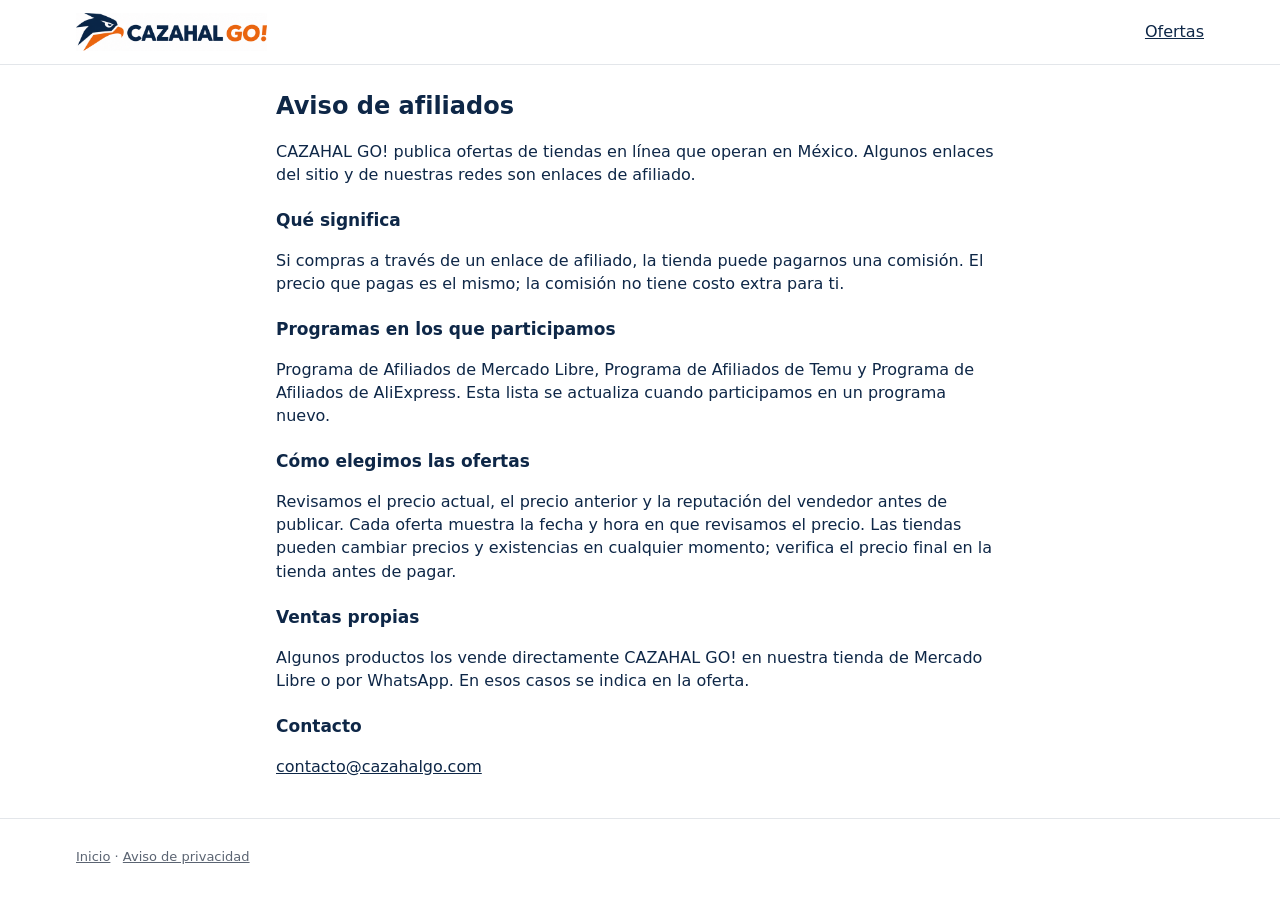
==== aviso-de-afiliados.html @ 28705930 "Portal CAZAHAL GO! v1.2: 71 ofertas, cupones, tiendas" ====
<!DOCTYPE html>
<html lang="es-MX">
<head>
<meta charset="utf-8"><meta name="viewport" content="width=device-width, initial-scale=1">
<title>Aviso de afiliados | CAZAHAL GO!</title>
<meta name="description" content="Cómo gana dinero CAZAHAL GO! y qué significan los enlaces de afiliado.">
<link rel="canonical" href="https://cazahalgo.com/aviso-de-afiliados.html">
<link rel="icon" href="img/favicon.ico"><link rel="stylesheet" href="estilos.css">
</head>
<body>
<header class="top"><div class="wrap top-in"><a href="/" class="logo"><img src="img/logo.png" alt="CAZAHAL GO!" width="302" height="60"></a><nav class="redes"><a href="/">Ofertas</a></nav></div></header>
<main class="wrap legal">
<h1>Aviso de afiliados</h1>
<p>CAZAHAL GO! publica ofertas de tiendas en línea que operan en México. Algunos enlaces del sitio y de nuestras redes son enlaces de afiliado.</p>
<h2>Qué significa</h2>
<p>Si compras a través de un enlace de afiliado, la tienda puede pagarnos una comisión. El precio que pagas es el mismo; la comisión no tiene costo extra para ti.</p>
<h2>Programas en los que participamos</h2>
<p>Programa de Afiliados de Mercado Libre, Programa de Afiliados de Temu y Programa de Afiliados de AliExpress. Esta lista se actualiza cuando participamos en un programa nuevo.</p>
<h2>Cómo elegimos las ofertas</h2>
<p>Revisamos el precio actual, el precio anterior y la reputación del vendedor antes de publicar. Cada oferta muestra la fecha y hora en que revisamos el precio. Las tiendas pueden cambiar precios y existencias en cualquier momento; verifica el precio final en la tienda antes de pagar.</p>
<h2>Ventas propias</h2>
<p>Algunos productos los vende directamente CAZAHAL GO! en nuestra tienda de Mercado Libre o por WhatsApp. En esos casos se indica en la oferta.</p>
<h2>Contacto</h2>
<p><a href="mailto:contacto@cazahalgo.com">contacto@cazahalgo.com</a></p>
</main>
<footer class="pie"><div class="wrap"><p><a href="/">Inicio</a> · <a href="aviso-de-privacidad.html">Aviso de privacidad</a></p></div></footer>
</body>
</html>
---- estilos.css ----
.hero{background:radial-gradient(circle at 85% 40%,#fde6d6 0,#fff 42%),#fff;border-bottom:1px solid var(--linea)}
.hero-in{display:flex;align-items:center;gap:28px;padding:30px 16px 26px}
.eyebrow{display:inline-block;font-family:Bahnschrift,"Segoe UI Variable Display","Segoe UI",system-ui,sans-serif;font-weight:600;font-size:13px;letter-spacing:.12em;text-transform:uppercase;color:var(--naranja);margin-bottom:8px}
.hero h1{font-family:Bahnschrift,"Segoe UI Variable Display","Segoe UI",system-ui,sans-serif;font-weight:700;font-size:46px;line-height:1.05;letter-spacing:-.01em;margin:0 0 12px;color:var(--navy)}
.hero h1 span{color:var(--naranja)}
.hero p{margin:0 0 18px;color:var(--gris);max-width:600px;font-size:17px}
.masc-wrap{flex:0 0 auto}
.masc{width:190px;height:auto;display:block}
.buscar input{width:100%;max-width:560px;font:inherit;font-size:16px;padding:14px 16px;border:2px solid var(--navy);border-radius:12px;outline:none;box-shadow:0 4px 14px rgba(14,39,71,.08)}
.datos{list-style:none;padding:0;margin:16px 0 0;display:flex;gap:10px;flex-wrap:wrap;font-size:13px;color:var(--gris)}
.datos li{background:#fff;border:1px solid var(--linea);border-radius:10px;padding:6px 12px}
.datos b{color:var(--navy);font-family:Bahnschrift,"Segoe UI",system-ui,sans-serif;font-size:19px;margin-right:2px}
.conf-in strong::before{content:"\2713  ";color:var(--naranja)}
.bloque h2,.unete h2{font-family:Bahnschrift,"Segoe UI",system-ui,sans-serif;font-weight:700}
:root{--navy:#0E2747;--navy2:#16365f;--naranja:#F26B1D;--rojo:#E02D2D;--verde:#1f8a4c;--gris:#5b6472;--linea:#e3e6ea;--fondo:#f6f7f9}
*{box-sizing:border-box}
html{scroll-behavior:smooth}
body{margin:0;font-family:"Segoe UI",system-ui,-apple-system,Roboto,Arial,sans-serif;color:var(--navy);background:#fff;line-height:1.45}
a{color:var(--navy)}
.sr{position:absolute;width:1px;height:1px;overflow:hidden;clip:rect(0 0 0 0)}
.wrap{max-width:1160px;margin:0 auto;padding:0 16px}
.top{border-bottom:1px solid var(--linea);background:#fff;position:sticky;top:0;z-index:20}
.top-in{display:flex;align-items:center;justify-content:space-between;height:64px;gap:12px}
.logo img{height:38px;width:auto;display:block}
.menu{display:flex;gap:16px;align-items:center}
.menu a{text-decoration:none;font-weight:600;font-size:15px}
.pill{display:inline-block;min-width:20px;padding:0 6px;border-radius:10px;background:var(--naranja);color:#fff;font-size:12px;text-align:center}
.hero-txt{flex:1}
.buscar input:focus{border-color:var(--naranja)}
.confianza{background:var(--navy);color:#fff}
.conf-in{display:grid;grid-template-columns:repeat(4,1fr);gap:12px;padding:12px 16px}
.conf-in div{display:flex;flex-direction:column;font-size:13px}
.conf-in strong{font-size:14px;color:#fff}
.conf-in span{color:#c9d3e0}
.barra{display:flex;justify-content:space-between;align-items:center;flex-wrap:wrap;gap:10px;margin:18px 0 6px}
.filtros{display:flex;flex-wrap:wrap;gap:8px}
.filtros button{border:1px solid var(--linea);background:#fff;color:var(--navy);padding:7px 14px;border-radius:18px;font:inherit;font-size:14px;cursor:pointer}
.filtros button[aria-pressed="true"]{background:var(--navy);color:#fff;border-color:var(--navy)}
.orden{display:flex;gap:6px;align-items:center;font-size:13px;color:var(--gris)}
.orden select{font:inherit;font-size:14px;padding:6px 8px;border:1px solid var(--linea);border-radius:6px;color:var(--navy);background:#fff}
.aviso-af{font-size:13px;color:var(--gris);margin:6px 0 14px}
.grid{display:grid;grid-template-columns:repeat(auto-fill,minmax(225px,1fr));gap:16px;margin-bottom:28px}
.oferta{border:1px solid var(--linea);border-radius:10px;display:flex;flex-direction:column;overflow:hidden;background:#fff;position:relative;transition:box-shadow .15s,transform .15s}
.oferta:hover{box-shadow:0 6px 18px rgba(14,39,71,.12);transform:translateY(-2px)}
.oferta .foto{aspect-ratio:1/1;background:#fff;display:flex;align-items:center;justify-content:center;border-bottom:1px solid var(--linea)}
.oferta .foto img{max-width:86%;max-height:86%;object-fit:contain}
.nivel{position:absolute;top:8px;left:8px;font-size:11px;font-weight:700;padding:3px 7px;border-radius:4px;color:#fff;background:var(--navy)}
.nivel.n3{background:var(--rojo)}.nivel.n2{background:var(--naranja)}
.guardar{position:absolute;top:6px;right:6px;width:34px;height:34px;border-radius:50%;border:1px solid var(--linea);background:#fff;cursor:pointer;font-size:18px;line-height:1;color:var(--gris)}
.guardar[aria-pressed="true"]{color:var(--rojo);border-color:var(--rojo)}
.oferta .cuerpo{padding:12px;display:flex;flex-direction:column;gap:6px;flex:1}
.tienda{font-size:12px;font-weight:700;text-transform:uppercase;letter-spacing:.04em;color:var(--gris);display:flex;gap:6px;align-items:center;flex-wrap:wrap}
.tag{font-size:10px;font-weight:700;padding:1px 5px;border-radius:3px;border:1px solid var(--linea);color:var(--gris);text-transform:none;letter-spacing:0}
.tag.af{border-color:var(--verde);color:var(--verde)}
.oferta h3{font-size:15px;font-weight:600;margin:0;display:-webkit-box;-webkit-line-clamp:2;-webkit-box-orient:vertical;overflow:hidden;min-height:2.9em}
.precios{display:flex;align-items:baseline;gap:8px;flex-wrap:wrap}
.precio{font-size:22px;font-weight:700}
.antes{font-size:13px;color:var(--gris);text-decoration:line-through}
.desc{background:var(--rojo);color:#fff;font-size:12px;font-weight:700;padding:2px 6px;border-radius:4px}
.ahorro{font-size:13px;color:var(--verde);font-weight:600}
.fecha{font-size:12px;color:var(--gris)}
.fecha.vieja{color:var(--rojo)}
.botones{margin-top:auto;display:flex;flex-direction:column;gap:6px;padding-top:6px}
.btn{display:block;text-align:center;text-decoration:none;font-weight:700;font-size:14px;padding:10px;border-radius:8px;border:0;cursor:pointer;font-family:inherit}
.btn.ir{background:var(--naranja);color:#fff}
.btn.ir:hover{background:#d95a10}
.btn.sec{border:1px solid var(--navy);color:var(--navy);background:#fff}
.compartir{display:flex;gap:6px}
.compartir a,.compartir button{flex:1;font-size:12px;padding:6px;border:1px solid var(--linea);border-radius:6px;background:#fff;color:var(--gris);text-decoration:none;text-align:center;cursor:pointer;font-family:inherit}
.vacio{color:var(--gris)}
.bloque{margin:28px 0}
.bloque h2{font-size:22px;margin:0 0 2px}
.sub{color:var(--gris);font-size:14px;margin:0 0 14px}
.cupones{display:grid;grid-template-columns:repeat(auto-fill,minmax(250px,1fr));gap:12px}
.cupon{border:2px dashed var(--naranja);border-radius:10px;padding:14px;display:flex;flex-direction:column;gap:6px}
.cupon .t{font-weight:700;font-size:16px}
.cupon .d{font-size:13px;color:var(--gris)}
.cupon .cod{display:flex;gap:6px;align-items:center}
.cupon code{flex:1;font-size:15px;font-weight:700;letter-spacing:.06em;background:var(--fondo);padding:8px;border-radius:6px;text-align:center}
.cupon button{border:0;background:var(--navy);color:#fff;font-weight:700;padding:8px 12px;border-radius:6px;cursor:pointer;font-family:inherit}
.tiendas{display:grid;grid-template-columns:repeat(auto-fill,minmax(160px,1fr));gap:10px}
.tiendas a{display:flex;flex-direction:column;gap:2px;border:1px solid var(--linea);border-radius:10px;padding:12px;text-decoration:none}
.tiendas a strong{font-size:15px}
.tiendas a span{font-size:12px;color:var(--gris)}
.tiendas a:hover{border-color:var(--naranja)}
.como ol{padding-left:20px;margin:6px 0}
.como li{margin:4px 0}
.consejo{background:#fff6ef;border-left:4px solid var(--naranja);padding:10px 12px;font-size:14px;border-radius:4px}
.unete{background:var(--fondo);border-top:1px solid var(--linea)}
.unete-in{display:flex;justify-content:space-between;align-items:center;gap:16px;padding:20px 16px;flex-wrap:wrap}
.unete h2{margin:0;font-size:20px}.unete p{margin:2px 0 0;color:var(--gris)}
.unete-btn{display:flex;gap:8px}
.pie{border-top:1px solid var(--linea);font-size:13px;color:var(--gris);padding:16px 0 24px}
.pie-in{display:flex;justify-content:space-between;gap:16px;flex-wrap:wrap}
.pie a{color:var(--gris)}
.pie-logo{height:30px;width:auto}
.nota{font-size:12px;margin-top:10px}
.toast{position:fixed;left:50%;bottom:20px;transform:translateX(-50%);background:var(--navy);color:#fff;padding:10px 16px;border-radius:8px;font-size:14px;opacity:0;pointer-events:none;transition:opacity .2s;z-index:30}
.toast.on{opacity:1}
.legal{max-width:760px;margin:24px auto 40px}
.legal h1{font-size:24px}.legal h2{font-size:17px;margin-top:22px}
@media (max-width:760px){.conf-in{grid-template-columns:repeat(2,1fr)}.masc{width:110px}.hero h1{font-size:32px}.menu a:not(.guard-link){display:none}}
@media (max-width:560px){.grid{grid-template-columns:repeat(2,1fr);gap:10px}.precio{font-size:18px}.oferta h3{font-size:14px}.logo img{height:30px}.masc{display:none}.orden{width:100%;flex-wrap:wrap}.compartir{flex-wrap:wrap}}
.vend{color:var(--gris);font-weight:400}
.cats{display:flex;gap:8px;overflow-x:auto;padding:16px 0 4px;scrollbar-width:thin}
.cats button{flex:0 0 auto;border:1px solid var(--linea);background:#fff;color:var(--navy);padding:9px 14px;border-radius:10px;font:inherit;font-weight:600;font-size:14px;cursor:pointer;white-space:nowrap}
.cats button span{color:var(--gris);font-weight:400;font-size:12px;margin-left:2px}
.cats button:hover{border-color:var(--naranja)}
.cats button[aria-pressed="true"]{background:var(--naranja);border-color:var(--naranja);color:#fff}
.cats button[aria-pressed="true"] span{color:#fff}
.hero-in{padding:22px 16px 18px}
.hero h1{font-size:40px}
.masc{width:160px}
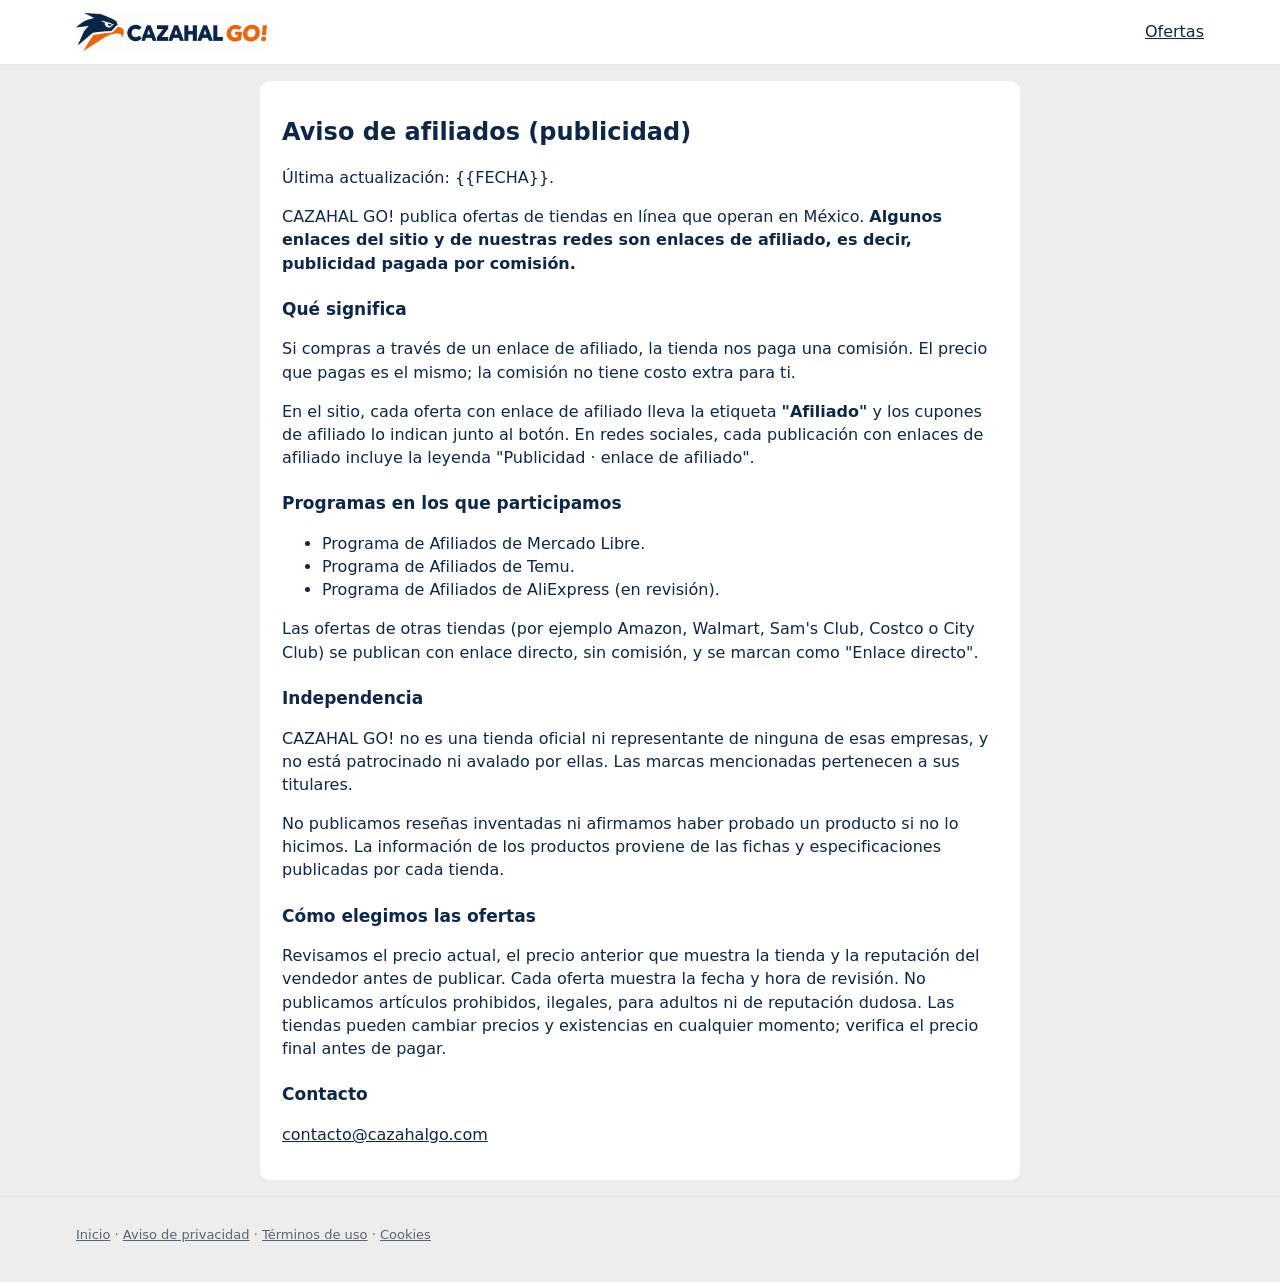
==== commit 6b672063: "Avisos legales (privacidad LFPDPPP 2025, terminos, cookies, afiliados), aviso de cookies, barras Bla" ====
--- a/aviso-de-afiliados.html
+++ b/aviso-de-afiliados.html
@@ -2,27 +2,41 @@
 <html lang="es-MX">
 <head>
 <meta charset="utf-8"><meta name="viewport" content="width=device-width, initial-scale=1">
+<meta http-equiv="Content-Security-Policy" content="default-src 'self'; img-src 'self'; style-src 'self'; script-src 'self'; base-uri 'none'; form-action 'none'">
 <title>Aviso de afiliados | CAZAHAL GO!</title>
 <meta name="description" content="Cómo gana dinero CAZAHAL GO! y qué significan los enlaces de afiliado.">
-<link rel="canonical" href="https://cazahalgo.com/aviso-de-afiliados.html">
+<link rel="canonical" href="https://www.cazahalgo.com/aviso-de-afiliados.html">
 <link rel="icon" href="img/favicon.ico"><link rel="stylesheet" href="estilos.css">
 </head>
 <body>
 <header class="top"><div class="wrap top-in"><a href="/" class="logo"><img src="img/logo.png" alt="CAZAHAL GO!" width="302" height="60"></a><nav class="redes"><a href="/">Ofertas</a></nav></div></header>
 <main class="wrap legal">
-<h1>Aviso de afiliados</h1>
-<p>CAZAHAL GO! publica ofertas de tiendas en línea que operan en México. Algunos enlaces del sitio y de nuestras redes son enlaces de afiliado.</p>
+<h1>Aviso de afiliados (publicidad)</h1>
+<p>Última actualización: {{FECHA}}.</p>
+<p>CAZAHAL GO! publica ofertas de tiendas en línea que operan en México. <strong>Algunos enlaces del sitio y de nuestras redes son enlaces de afiliado, es decir, publicidad pagada por comisión.</strong></p>
+
 <h2>Qué significa</h2>
-<p>Si compras a través de un enlace de afiliado, la tienda puede pagarnos una comisión. El precio que pagas es el mismo; la comisión no tiene costo extra para ti.</p>
+<p>Si compras a través de un enlace de afiliado, la tienda nos paga una comisión. El precio que pagas es el mismo; la comisión no tiene costo extra para ti.</p>
+<p>En el sitio, cada oferta con enlace de afiliado lleva la etiqueta <strong>"Afiliado"</strong> y los cupones de afiliado lo indican junto al botón. En redes sociales, cada publicación con enlaces de afiliado incluye la leyenda "Publicidad · enlace de afiliado".</p>
+
 <h2>Programas en los que participamos</h2>
-<p>Programa de Afiliados de Mercado Libre, Programa de Afiliados de Temu y Programa de Afiliados de AliExpress. Esta lista se actualiza cuando participamos en un programa nuevo.</p>
+<ul>
+<li>Programa de Afiliados de Mercado Libre.</li>
+<li>Programa de Afiliados de Temu.</li>
+<li>Programa de Afiliados de AliExpress (en revisión).</li>
+</ul>
+<p>Las ofertas de otras tiendas (por ejemplo Amazon, Walmart, Sam's Club, Costco o City Club) se publican con enlace directo, sin comisión, y se marcan como "Enlace directo".</p>
+
+<h2>Independencia</h2>
+<p>CAZAHAL GO! no es una tienda oficial ni representante de ninguna de esas empresas, y no está patrocinado ni avalado por ellas. Las marcas mencionadas pertenecen a sus titulares.</p>
+<p>No publicamos reseñas inventadas ni afirmamos haber probado un producto si no lo hicimos. La información de los productos proviene de las fichas y especificaciones publicadas por cada tienda.</p>
+
 <h2>Cómo elegimos las ofertas</h2>
-<p>Revisamos el precio actual, el precio anterior y la reputación del vendedor antes de publicar. Cada oferta muestra la fecha y hora en que revisamos el precio. Las tiendas pueden cambiar precios y existencias en cualquier momento; verifica el precio final en la tienda antes de pagar.</p>
-<h2>Ventas propias</h2>
-<p>Algunos productos los vende directamente CAZAHAL GO! en nuestra tienda de Mercado Libre o por WhatsApp. En esos casos se indica en la oferta.</p>
+<p>Revisamos el precio actual, el precio anterior que muestra la tienda y la reputación del vendedor antes de publicar. Cada oferta muestra la fecha y hora de revisión. No publicamos artículos prohibidos, ilegales, para adultos ni de reputación dudosa. Las tiendas pueden cambiar precios y existencias en cualquier momento; verifica el precio final antes de pagar.</p>
+
 <h2>Contacto</h2>
 <p><a href="mailto:contacto@cazahalgo.com">contacto@cazahalgo.com</a></p>
 </main>
-<footer class="pie"><div class="wrap"><p><a href="/">Inicio</a> · <a href="aviso-de-privacidad.html">Aviso de privacidad</a></p></div></footer>
+<footer class="pie"><div class="wrap"><p><a href="/">Inicio</a> · <a href="aviso-de-privacidad.html">Aviso de privacidad</a> · <a href="terminos.html">Términos de uso</a> · <a href="cookies.html">Cookies</a></p></div></footer>
 </body>
 </html>
--- a/estilos.css
+++ b/estilos.css
@@ -15,7 +15,7 @@
 :root{--navy:#0E2747;--navy2:#16365f;--naranja:#F26B1D;--rojo:#E02D2D;--verde:#1f8a4c;--gris:#5b6472;--linea:#e3e6ea;--fondo:#f6f7f9}
 *{box-sizing:border-box}
 html{scroll-behavior:smooth}
-body{margin:0;font-family:"Segoe UI",system-ui,-apple-system,Roboto,Arial,sans-serif;color:var(--navy);background:#fff;line-height:1.45}
+body{margin:0;font-family:"Segoe UI",system-ui,-apple-system,Roboto,Arial,sans-serif;color:var(--navy);background:#ededed;line-height:1.45}
 a{color:var(--navy)}
 .sr{position:absolute;width:1px;height:1px;overflow:hidden;clip:rect(0 0 0 0)}
 .wrap{max-width:1160px;margin:0 auto;padding:0 16px}
@@ -29,7 +29,9 @@
 .buscar input:focus{border-color:var(--naranja)}
 .confianza{background:var(--navy);color:#fff}
 .conf-in{display:grid;grid-template-columns:repeat(4,1fr);gap:12px;padding:12px 16px}
-.conf-in div{display:flex;flex-direction:column;font-size:13px}
+.conf-in div{display:grid;grid-template-columns:auto 1fr;column-gap:10px;align-items:center;font-size:13px}
+.conf-in div .ico{grid-row:span 2;width:40px;height:40px;border-radius:50%;background:rgba(255,255,255,.1);color:#ffb37f;display:flex;align-items:center;justify-content:center}
+.conf-in div .ico svg{width:22px;height:22px}
 .conf-in strong{font-size:14px;color:#fff}
 .conf-in span{color:#c9d3e0}
 .barra{display:flex;justify-content:space-between;align-items:center;flex-wrap:wrap;gap:10px;margin:18px 0 6px}
@@ -103,11 +105,73 @@
 @media (max-width:560px){.grid{grid-template-columns:repeat(2,1fr);gap:10px}.precio{font-size:18px}.oferta h3{font-size:14px}.logo img{height:30px}.masc{display:none}.orden{width:100%;flex-wrap:wrap}.compartir{flex-wrap:wrap}}
 .vend{color:var(--gris);font-weight:400}
 .cats{display:flex;gap:8px;overflow-x:auto;padding:16px 0 4px;scrollbar-width:thin}
-.cats button{flex:0 0 auto;border:1px solid var(--linea);background:#fff;color:var(--navy);padding:9px 14px;border-radius:10px;font:inherit;font-weight:600;font-size:14px;cursor:pointer;white-space:nowrap}
-.cats button span{color:var(--gris);font-weight:400;font-size:12px;margin-left:2px}
-.cats button:hover{border-color:var(--naranja)}
-.cats button[aria-pressed="true"]{background:var(--naranja);border-color:var(--naranja);color:#fff}
-.cats button[aria-pressed="true"] span{color:#fff}
+.cats button{flex:0 0 auto;display:flex;flex-direction:column;align-items:center;gap:6px;min-width:92px;border:0;background:transparent;color:var(--navy);padding:6px 4px;font:inherit;font-size:13px;cursor:pointer;white-space:nowrap}
+.cats .ico{width:58px;height:58px;border-radius:50%;background:#fff;box-shadow:0 1px 3px rgba(14,39,71,.12);display:flex;align-items:center;justify-content:center;color:#5b6b80;transition:color .15s,box-shadow .15s}
+.cats button b{font-weight:600}
+.cats button span{color:var(--gris);font-weight:400;font-size:11px;margin-top:-4px}
+.cats button:hover .ico{color:var(--naranja);box-shadow:0 2px 8px rgba(14,39,71,.18)}
+.cats button[aria-pressed="true"] .ico{background:var(--naranja);color:#fff}
+.cats button[aria-pressed="true"] b{color:var(--naranja)}
+
 .hero-in{padding:22px 16px 18px}
 .hero h1{font-size:40px}
 .masc{width:160px}
+
+/* Fondo gris: secciones blancas tipo tarjeta */
+.barra{background:#fff;border-radius:10px;padding:10px 14px;box-shadow:0 1px 2px rgba(14,39,71,.08)}
+.cupon,.tiendas a{background:#fff}
+.tiendas a{border-color:transparent;box-shadow:0 1px 2px rgba(14,39,71,.1)}
+.consejo{background:#fff}
+.oferta{border-color:transparent;box-shadow:0 1px 2px rgba(14,39,71,.1)}
+.oferta:hover{box-shadow:0 6px 18px rgba(14,39,71,.16)}
+
+/* Aviso de privacidad / cookies */
+.priv{position:fixed;left:0;right:0;bottom:0;z-index:50;background:#fff;border-top:3px solid var(--naranja);box-shadow:0 -4px 16px rgba(14,39,71,.18)}
+.priv-in{max-width:1100px;margin:0 auto;padding:12px 16px;display:flex;gap:14px;align-items:center;flex-wrap:wrap}
+.priv-in p{flex:1 1 420px;margin:0;font-size:13px;color:var(--navy)}
+.priv-btn{display:flex;gap:8px}
+.priv-btn .btn{width:auto;padding:9px 16px}
+.enlace{background:none;border:0;padding:0;color:inherit;text-decoration:underline;cursor:pointer;font:inherit}
+.tabla-legal{border-collapse:collapse;width:100%;font-size:14px;margin:8px 0;background:#fff}
+.tabla-legal th,.tabla-legal td{border:1px solid var(--linea);padding:6px 8px;text-align:left;vertical-align:top}
+.cupon .tag.af,.tiendas .tag.af{align-self:flex-start;margin-top:4px}
+.legal{background:#fff;border-radius:10px;padding:18px 22px;margin-top:16px;margin-bottom:16px}
+
+/* Promociones tipo marketplace */
+.anuncio{background:#111c2e;color:#fff;font-size:12.5px;overflow:hidden;white-space:nowrap}
+.anuncio-track{display:flex;width:max-content;animation:anuncio 38s linear infinite}
+.anuncio-track div{display:flex;align-items:center;padding:7px 0}
+.anuncio-track span{padding:0 14px}.anuncio-track i{color:var(--naranja);font-style:normal}
+@keyframes anuncio{to{transform:translateX(-50%)}}
+.bf{background:#0b0b0d;color:#fff;border-bottom:3px solid var(--naranja)}
+.bf-in{display:flex;align-items:center;gap:18px;flex-wrap:wrap;padding:14px 16px}
+.bf-t{display:flex;flex-direction:column}
+.bf-k{font-family:Bahnschrift,"Segoe UI",system-ui,sans-serif;font-weight:800;font-size:30px;letter-spacing:1px;line-height:1;color:#fff}
+.bf-k::after{content:"";display:block;height:4px;width:64px;background:var(--naranja);margin-top:6px;border-radius:2px}
+.bf-s{font-size:13px;color:#c9cdd6;margin-top:6px}
+.bf-c{display:flex;flex-direction:column;font-size:12px;color:#c9cdd6}
+.bf-r{font-size:16px;color:#fff;font-variant-numeric:tabular-nums}
+.bf-r b{display:inline-block;min-width:30px;text-align:center;background:var(--naranja);color:#fff;border-radius:5px;padding:3px 4px;margin-right:2px;font-size:18px}
+.bf-b{width:auto;margin-left:auto;padding:10px 18px;background:var(--naranja)}
+.bf-n{flex-basis:100%;margin:0;font-size:11px;color:#8d93a0}
+.tira{background:#fff;border-radius:12px;margin:16px 0 4px;overflow:hidden;box-shadow:0 1px 3px rgba(14,39,71,.1)}
+.tira-h{display:flex;align-items:center;gap:12px;padding:10px 14px;flex-wrap:wrap}
+.rel .tira-h{background:linear-gradient(90deg,#ff7a00,#e0262d);color:#fff}
+.liq .tira-h{background:linear-gradient(90deg,#ffc21a,#ff8a00);color:#2a1600}
+.tira-t{display:flex;align-items:center;gap:6px;font-family:Bahnschrift,"Segoe UI",system-ui,sans-serif;font-weight:800;font-size:22px;text-transform:uppercase;letter-spacing:.5px}
+.tira-t svg{width:24px;height:24px}
+.tira-s{font-size:13px;opacity:.95}
+.tira-m{margin-left:auto;color:inherit;font-weight:700;font-size:14px;text-decoration:none;white-space:nowrap}
+.tira-c{display:flex;gap:10px;overflow-x:auto;padding:12px 14px 6px;scroll-snap-type:x mandatory;scrollbar-width:thin}
+.mini{flex:0 0 150px;scroll-snap-align:start;display:flex;flex-direction:column;gap:3px;text-decoration:none;color:var(--navy)}
+.mini-f{position:relative;aspect-ratio:1/1;background:#f3f4f6;border-radius:8px;overflow:hidden;display:flex;align-items:center;justify-content:center}
+.mini-f img{max-width:100%;max-height:100%;object-fit:contain;mix-blend-mode:multiply}
+.mini-d{position:absolute;left:0;bottom:0;background:var(--rojo);color:#fff;font-size:12px;padding:2px 7px;border-top-right-radius:8px}
+.liq .mini-d{background:#ff8a00}
+.mini-p{font-weight:800;font-size:16px;color:#e0262d}.mini-p s{font-weight:400;font-size:12px;color:var(--gris)}
+.mini-n{font-size:12.5px;line-height:1.3;display:-webkit-box;-webkit-line-clamp:2;-webkit-box-orient:vertical;overflow:hidden}
+.mini-v{font-size:11px;color:var(--gris)}
+.mini:hover .mini-n{text-decoration:underline}
+.tira-af{margin:0;padding:0 14px 10px;font-size:11px;color:var(--gris)}
+@media (max-width:640px){.bf-k{font-size:24px}.bf-b{margin-left:0}.tira-t{font-size:18px}.mini{flex-basis:130px}}
+@media (prefers-reduced-motion:reduce){.anuncio-track{animation:none}}
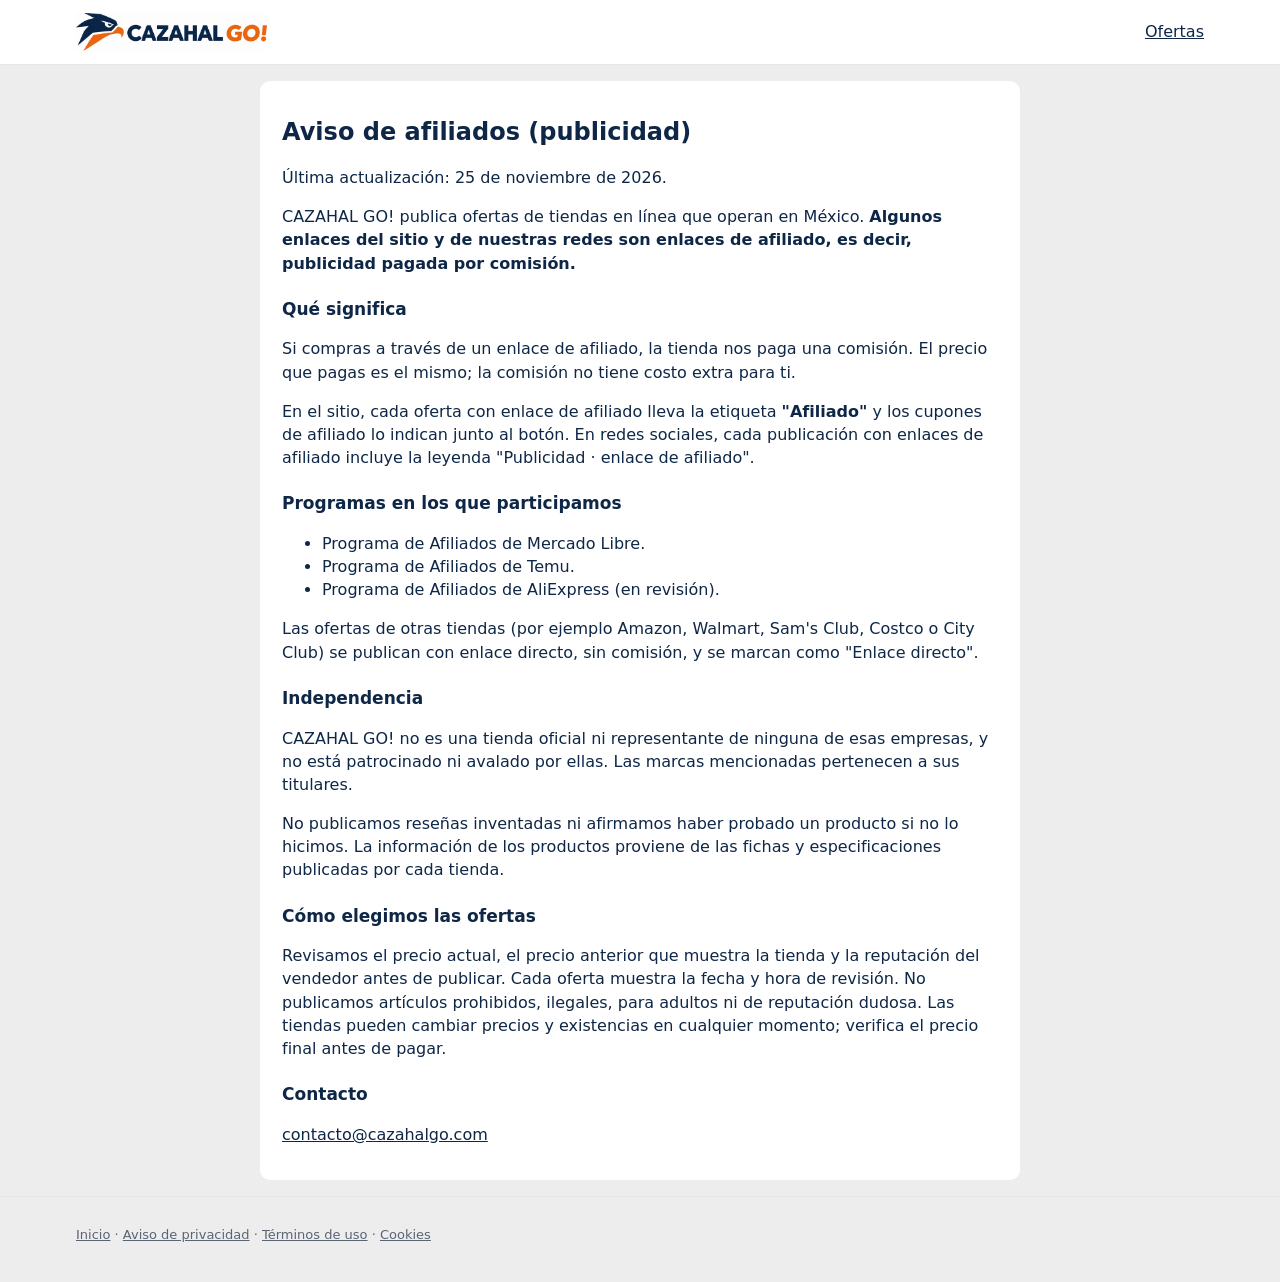
==== commit 82c2f45b: "Datos del responsable en avisos legales Co-Authored-By: Claude Opus 5.5 <noreply@anthropic.com> Clau" ====
--- a/aviso-de-afiliados.html
+++ b/aviso-de-afiliados.html
@@ -12,7 +12,7 @@
 <header class="top"><div class="wrap top-in"><a href="/" class="logo"><img src="img/logo.png" alt="CAZAHAL GO!" width="302" height="60"></a><nav class="redes"><a href="/">Ofertas</a></nav></div></header>
 <main class="wrap legal">
 <h1>Aviso de afiliados (publicidad)</h1>
-<p>Última actualización: {{FECHA}}.</p>
+<p>Última actualización: 25 de noviembre de 2026.</p>
 <p>CAZAHAL GO! publica ofertas de tiendas en línea que operan en México. <strong>Algunos enlaces del sitio y de nuestras redes son enlaces de afiliado, es decir, publicidad pagada por comisión.</strong></p>
 
 <h2>Qué significa</h2>
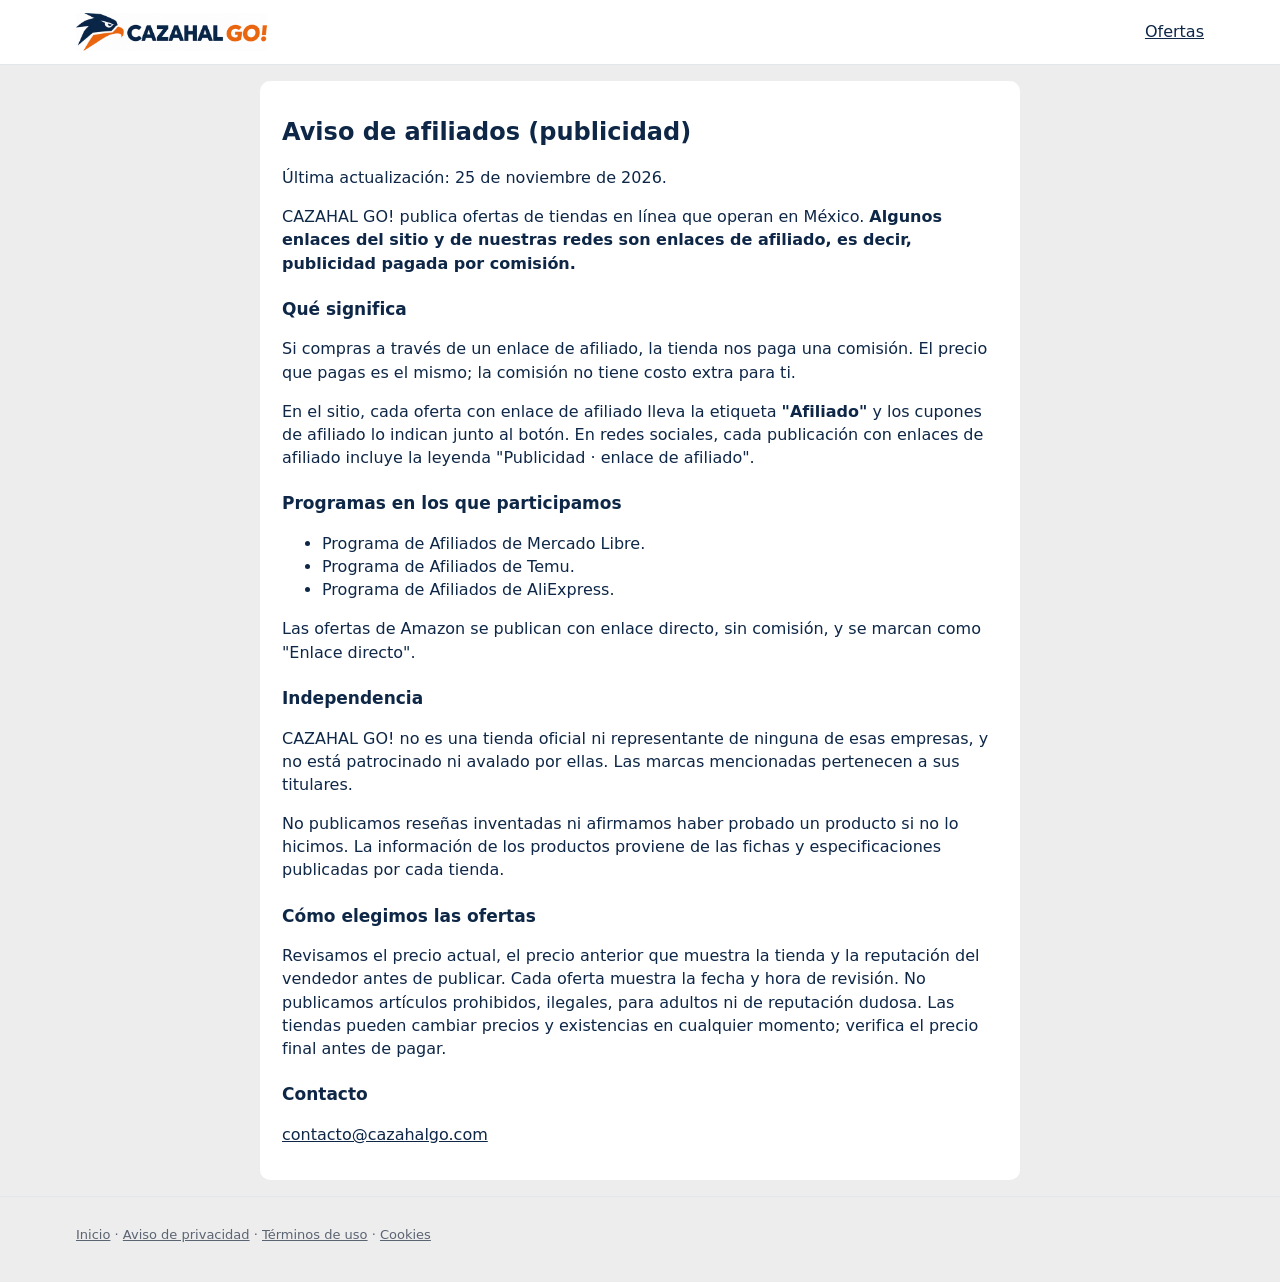
==== commit 0f6487fd: "Tiendas sin Walmart ni clubes" ====
--- a/aviso-de-afiliados.html
+++ b/aviso-de-afiliados.html
@@ -23,9 +23,9 @@
 <ul>
 <li>Programa de Afiliados de Mercado Libre.</li>
 <li>Programa de Afiliados de Temu.</li>
-<li>Programa de Afiliados de AliExpress (en revisión).</li>
+<li>Programa de Afiliados de AliExpress.</li>
 </ul>
-<p>Las ofertas de otras tiendas (por ejemplo Amazon, Walmart, Sam's Club, Costco o City Club) se publican con enlace directo, sin comisión, y se marcan como "Enlace directo".</p>
+<p>Las ofertas de Amazon se publican con enlace directo, sin comisión, y se marcan como "Enlace directo".</p>
 
 <h2>Independencia</h2>
 <p>CAZAHAL GO! no es una tienda oficial ni representante de ninguna de esas empresas, y no está patrocinado ni avalado por ellas. Las marcas mencionadas pertenecen a sus titulares.</p>
